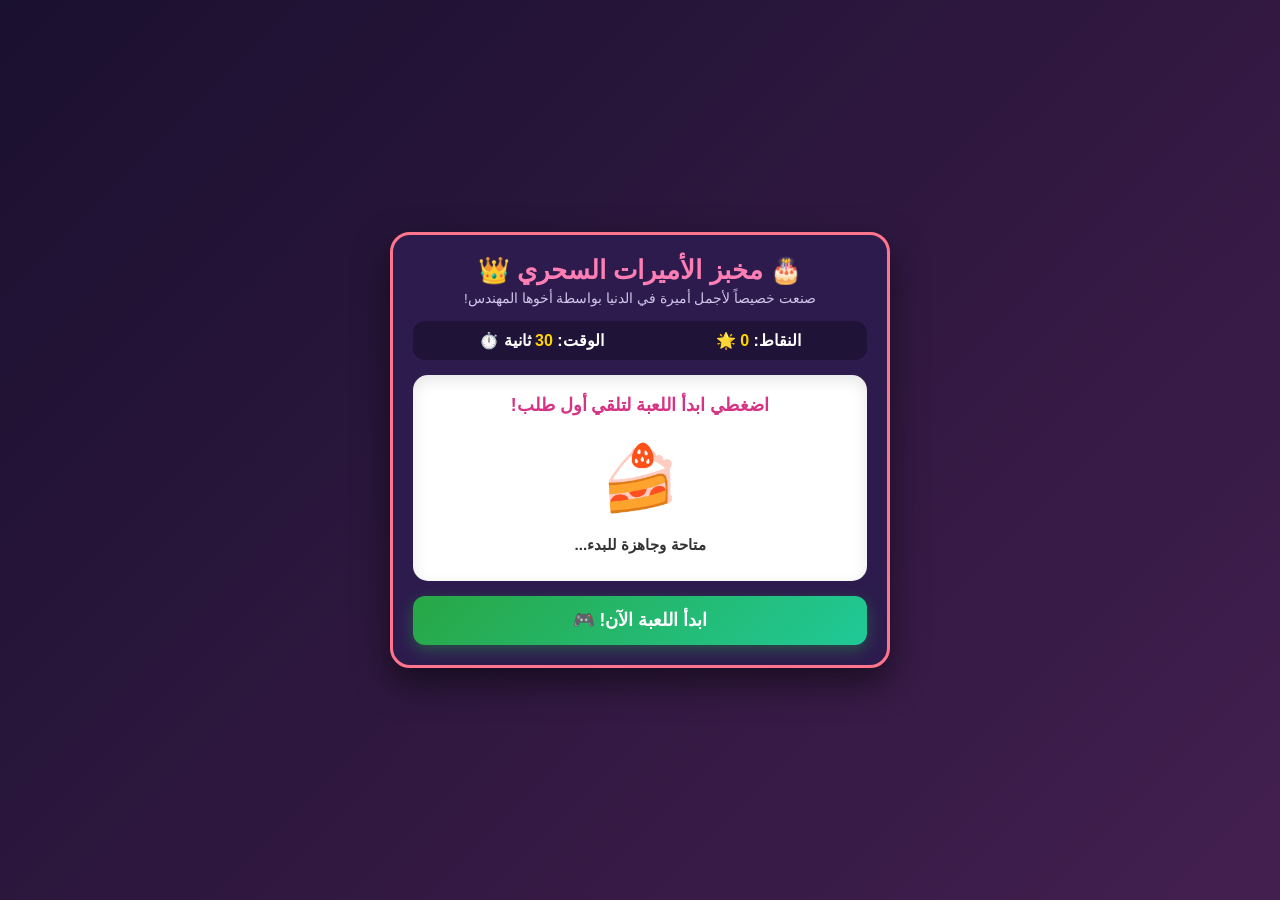
==== cake-game.html @ 7feb5570 "Add initial HTML structure for cake game" ====
<!DOCTYPE html>
<html lang="ar" dir="rtl">
<head>
    <meta charset="UTF-8">
    <meta name="viewport" content="width=device-width, initial-scale=1.0">
    <title>مخبز الأميرات السحري | لعبة أختي الصورة</title>
    <style>
        :root {
            --bg-color: #1a102f;
            --card-bg: #2d1b4e;
            --accent-color: #ff758c;
            --secondary-color: #ff7eb3;
            --text-color: #fff;
        }

        * {
            margin: 0;
            padding: 0;
            box-sizing: border-box;
            font-family: 'Segoe UI', Tahoma, Geneva, Verdana, sans-serif;
        }

        body {
            background: linear-gradient(135deg, var(--bg-color), #431f4f);
            color: var(--text-color);
            min-height: 100vh;
            display: flex;
            flex-direction: column;
            align-items: center;
            justify-content: center;
            padding: 10px;
        }

        .game-container {
            width: 100%;
            max-width: 500px;
            background-color: var(--card-bg);
            border-radius: 20px;
            padding: 20px;
            box-shadow: 0 15px 35px rgba(0,0,0,0.5);
            border: 3px solid var(--accent-color);
            text-align: center;
        }

        h1 {
            color: var(--secondary-color);
            font-size: 1.6rem;
            margin-bottom: 5px;
        }

        .stats-bar {
            display: flex;
            justify-content: space-around;
            background: rgba(0,0,0,0.3);
            padding: 10px;
            border-radius: 12px;
            margin: 15px 0;
            font-size: 1rem;
            font-weight: bold;
        }

        .stat-item span {
            color: #ffd700;
        }

        /* منطقة تجهيز الكيك الواقعية */
        .kitchen-board {
            background: #fff;
            color: #333;
            border-radius: 15px;
            padding: 20px;
            min-height: 200px;
            display: flex;
            flex-direction: column;
            align-items: center;
            justify-content: center;
            position: relative;
            margin-bottom: 15px;
            box-shadow: inset 0 5px 15px rgba(0,0,0,0.1);
        }

        .customer-order {
            font-size: 1.1rem;
            font-weight: bold;
            margin-bottom: 15px;
            color: #d63384;
        }

        .cake-display {
            font-size: 4rem;
            margin: 10px 0;
            transition: 0.3s;
            animation: bounce 1s infinite alternate;
        }

        @keyframes bounce {
            from { transform: translateY(0); }
            to { transform: translateY(-8px); }
        }

        /* أزرار المكونات */
        .ingredients-grid {
            display: grid;
            grid-template-columns: repeat(3, 1fr);
            gap: 10px;
            margin-bottom: 15px;
        }

        .ingredient-btn {
            background: linear-gradient(135deg, #ff758c, #ff7eb3);
            border: none;
            padding: 12px;
            border-radius: 12px;
            color: white;
            font-size: 1rem;
            font-weight: bold;
            cursor: pointer;
            transition: 0.2s;
            box-shadow: 0 4px 10px rgba(255, 117, 140, 0.4);
        }

        .ingredient-btn:active {
            transform: scale(0.95);
        }

        .start-btn {
            background: linear-gradient(135deg, #28a745, #20c997);
            color: white;
            border: none;
            width: 100%;
            padding: 14px;
            border-radius: 12px;
            font-size: 1.1rem;
            font-weight: bold;
            cursor: pointer;
            box-shadow: 0 5px 15px rgba(40, 167, 69, 0.4);
        }

        .message {
            margin-top: 10px;
            font-size: 0.95rem;
            min-height: 25px;
            font-weight: bold;
        }
    </style>
</head>
<body>

    <div class="game-container">
        <h1>🎂 مخبز الأميرات السحري 👑</h1>
        <p style="font-size: 0.85rem; color: #d1c4e9;">صنعت خصيصاً لأجمل أميرة في الدنيا بواسطة أخوها المهندس!</p>

        <div class="stats-bar">
            <div class="stat-item">النقاط: <span id="score">0</span> 🌟</div>
            <div class="stat-item">الوقت: <span id="timer">30</span> ثانية ⏱️</div>
        </div>

        <div class="kitchen-board">
            <div class="customer-order" id="orderText">اضغطي ابدأ اللعبة لتلقي أول طلب!</div>
            <div class="cake-display" id="cakeIcon">🍰</div>
            <div class="message" id="gameMsg">متاحة وجاهزة للبدء...</div>
        </div>

        <div class="ingredients-grid" id="controlsGrid" style="display: none;">
            <button class="ingredient-btn" onclick="selectIngredient('قاعدة كيك')">🍞 كيك</button>
            <button class="ingredient-btn" onclick="selectIngredient('شوكولاتة')">🍫 شوكولاتة</button>
            <button class="ingredient-btn" onclick="selectIngredient('فراولة')">🍓 فراولة</button>
            <button class="ingredient-btn" onclick="selectIngredient('كريمة')">🧁 كريمة</button>
            <button class="ingredient-btn" onclick="selectIngredient('شموع')">🕯️ شموع</button>
            <button class="ingredient-btn" onclick="serveOrder()" style="background: linear-gradient(135deg, #ffc107, #ff9800);">🚀 تقديم</button>
        </div>

        <button class="start-btn" id="startBtn" onclick="startGame()">ابدأ اللعبة الآن! 🎮</button>
    </div>

    <script>
        let score = 0;
        let timeLeft = 30;
        let gameInterval;
        let currentOrder = [];
        let playerSelection = [];
        
        const recipes = [
            { name: "كيك شوكولاتة بالفراولة", items: ["قاعدة كيك", "شوكولاتة", "فراولة"], icon: "🎂" },
            { name: "تورته كريمة بالشموع", items: ["قاعدة كيك", "كريمة", "شموع"], icon: "🧁" },
            { name: "كيك فاخر بالكريمة والفراولة", items: ["قاعدة كيك", "كريمة", "فراولة"], icon: "🍰" }
        ];

        let targetRecipe = null;

        function startGame() {
            score = 0;
            timeLeft = 30;
            document.getElementById("score").innerText = score;
            document.getElementById("startBtn").style.display = "none";
            document.getElementById("controlsGrid").style.display = "grid";
            
            nextOrder();
            
            gameInterval = setInterval(() => {
                timeLeft--;
                document.getElementById("timer").innerText = timeLeft;
                if (timeLeft <= 0) {
                    clearInterval(gameInterval);
                    endGame();
                }
            }, 1000);
        }

        function nextOrder() {
            playerSelection = [];
            targetRecipe = recipes[Math.floor(Math.random() * recipes.length)];
            document.getElementById("orderText").innerText = "الطلب المطلوب: " + targetRecipe.name;
            document.getElementById("cakeIcon").innerText = targetRecipe.icon;
            document.getElementById("gameMsg").innerText = "قومي بتجميع المكونات بالترتيب الصحيح!";
            document.getElementById("gameMsg").style.color = "#333";
        }

        function selectIngredient(item) {
            if (timeLeft <= 0) return;
            playerSelection.push(item);
            document.getElementById("gameMsg").innerText = "المكونات المضافة: " + playerSelection.join(" + ");
        }

        function serveOrder() {
            if (timeLeft <= 0) return;
            
            // التحقق من مطابقة المكونات
            let isMatch = targetRecipe.items.length === playerSelection.length &&
                          targetRecipe.items.every((val, index) => val === playerSelection[index]);

            if (isMatch) {
                score += 10;
                document.getElementById("score").innerText = score;
                document.getElementById("gameMsg").innerText = "ممتاز جداً! طلب صحيح وبطولة 🌟";
                document.getElementById("gameMsg").style.color = "green";
                setTimeout(nextOrder, 1000);
            } else {
                document.getElementById("gameMsg").innerText = "خطأ في المكونات! جربي مرة أخرى ❌";
                document.getElementById("gameMsg").style.color = "red";
                playerSelection = [];
            }
        }

        function endGame() {
            document.getElementById("controlsGrid").style.display = "none";
            document.getElementById("startBtn").style.display = "block";
            document.getElementById("startBtn").innerText = "العب مرة أخرى! 🔄";
            document.getElementById("orderText").innerText = "انتهى الوقت يا بطلة!";
            document.getElementById("cakeIcon").innerText = "🏆";
            document.getElementById("gameMsg").innerText = "النتيجة النهائية: " + score + " نقطة! كفو عليكي!";
        }
    </script>

</body>
</html>
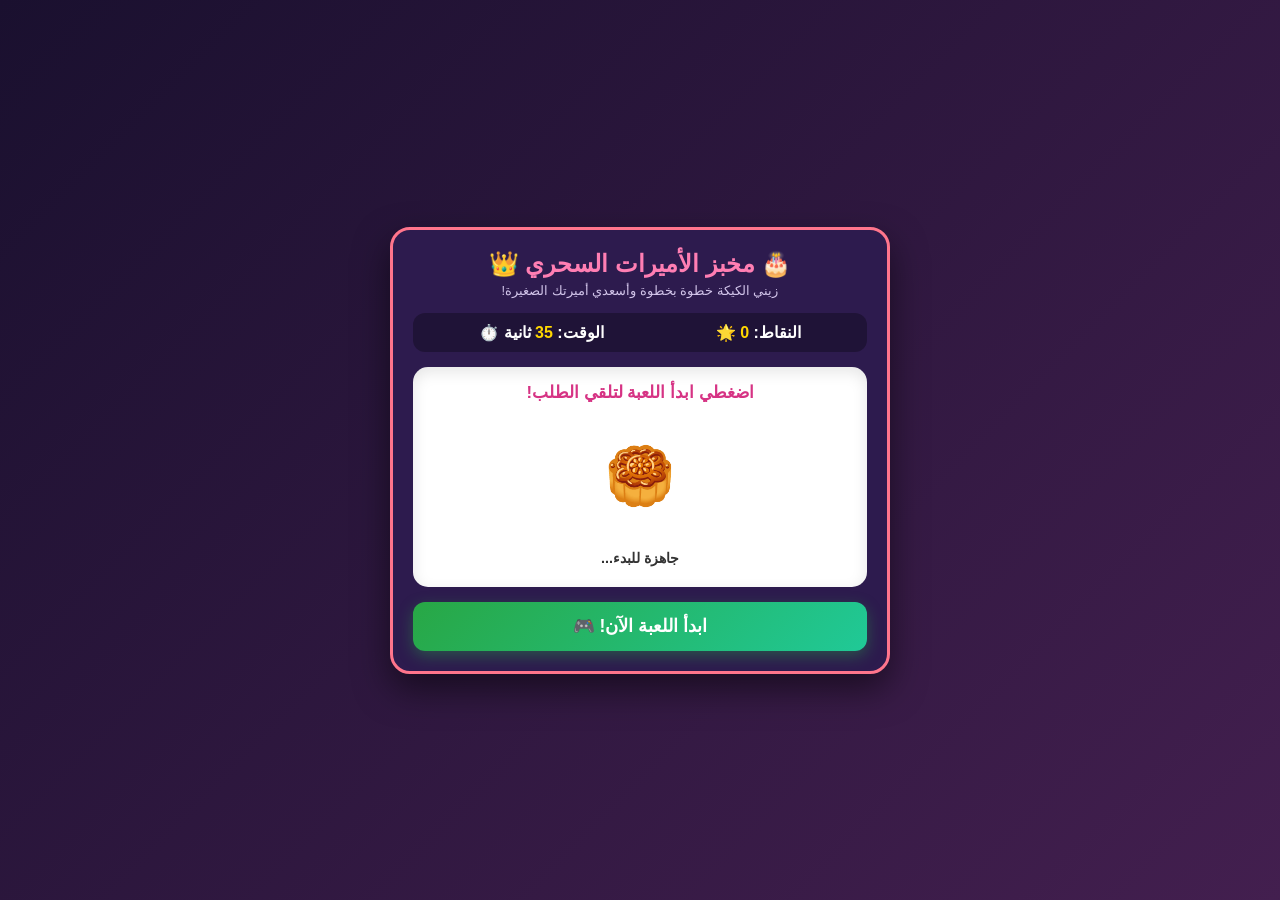
==== commit 7deeffe3: "Update cake-game.html" ====
--- a/cake-game.html
+++ b/cake-game.html
@@ -3,7 +3,7 @@
 <head>
     <meta charset="UTF-8">
     <meta name="viewport" content="width=device-width, initial-scale=1.0">
-    <title>مخبز الأميرات السحري | لعبة أختي الصورة</title>
+    <title>مخبز الأميرات السحري | لعبة أختي الصغرى</title>
     <style>
         :root {
             --bg-color: #1a102f;
@@ -44,7 +44,7 @@
 
         h1 {
             color: var(--secondary-color);
-            font-size: 1.6rem;
+            font-size: 1.5rem;
             margin-bottom: 5px;
         }
 
@@ -63,39 +63,58 @@
             color: #ffd700;
         }
 
-        /* منطقة تجهيز الكيك الواقعية */
+        /* منطقة تجهيز الكيك الواقعية والمرئية */
         .kitchen-board {
             background: #fff;
             color: #333;
             border-radius: 15px;
-            padding: 20px;
-            min-height: 200px;
+            padding: 15px;
+            min-height: 220px;
             display: flex;
             flex-direction: column;
             align-items: center;
-            justify-content: center;
+            justify-content: space-between;
             position: relative;
             margin-bottom: 15px;
             box-shadow: inset 0 5px 15px rgba(0,0,0,0.1);
         }
 
         .customer-order {
-            font-size: 1.1rem;
-            font-weight: bold;
-            margin-bottom: 15px;
+            font-size: 1.05rem;
+            font-weight: bold;
             color: #d63384;
         }
 
-        .cake-display {
-            font-size: 4rem;
-            margin: 10px 0;
-            transition: 0.3s;
-            animation: bounce 1s infinite alternate;
-        }
-
-        @keyframes bounce {
-            from { transform: translateY(0); }
-            to { transform: translateY(-8px); }
+        /* حاوية الكيك المتراكم لتغيير الشكل بالواقع */
+        .cake-assembly {
+            display: flex;
+            flex-direction: column-reverse;
+            align-items: center;
+            justify-content: center;
+            min-height: 110px;
+            margin: 5px 0;
+            transition: all 0.3s ease;
+        }
+
+        .layer {
+            font-size: 2.2rem;
+            animation: popIn 0.3s ease-in-out;
+            margin-top: -15px;
+        }
+
+        .layer:first-child {
+            margin-top: 0;
+        }
+
+        @keyframes popIn {
+            0% { transform: scale(0); opacity: 0; }
+            80% { transform: scale(1.1); opacity: 1; }
+            100% { transform: scale(1); opacity: 1; }
+        }
+
+        .default-cake-icon {
+            font-size: 3.5rem;
+            color: #ccc;
         }
 
         /* أزرار المكونات */
@@ -112,7 +131,7 @@
             padding: 12px;
             border-radius: 12px;
             color: white;
-            font-size: 1rem;
+            font-size: 0.95rem;
             font-weight: bold;
             cursor: pointer;
             transition: 0.2s;
@@ -137,9 +156,8 @@
         }
 
         .message {
-            margin-top: 10px;
-            font-size: 0.95rem;
-            min-height: 25px;
+            font-size: 0.9rem;
+            min-height: 22px;
             font-weight: bold;
         }
     </style>
@@ -148,25 +166,30 @@
 
     <div class="game-container">
         <h1>🎂 مخبز الأميرات السحري 👑</h1>
-        <p style="font-size: 0.85rem; color: #d1c4e9;">صنعت خصيصاً لأجمل أميرة في الدنيا بواسطة أخوها المهندس!</p>
+        <p style="font-size: 0.8rem; color: #d1c4e9;">زيني الكيكة خطوة بخطوة وأسعدي أميرتك الصغيرة!</p>
 
         <div class="stats-bar">
             <div class="stat-item">النقاط: <span id="score">0</span> 🌟</div>
-            <div class="stat-item">الوقت: <span id="timer">30</span> ثانية ⏱️</div>
+            <div class="stat-item">الوقت: <span id="timer">35</span> ثانية ⏱️</div>
         </div>
 
         <div class="kitchen-board">
-            <div class="customer-order" id="orderText">اضغطي ابدأ اللعبة لتلقي أول طلب!</div>
-            <div class="cake-display" id="cakeIcon">🍰</div>
-            <div class="message" id="gameMsg">متاحة وجاهزة للبدء...</div>
+            <div class="customer-order" id="orderText">اضغطي ابدأ اللعبة لتلقي الطلب!</div>
+            
+            <!-- شكل الكيك التفاعلي -->
+            <div class="cake-assembly" id="cakeAssembly">
+                <div class="default-cake-icon" id="basePlaceholder">🥮</div>
+            </div>
+
+            <div class="message" id="gameMsg">جاهزة للبدء...</div>
         </div>
 
         <div class="ingredients-grid" id="controlsGrid" style="display: none;">
-            <button class="ingredient-btn" onclick="selectIngredient('قاعدة كيك')">🍞 كيك</button>
-            <button class="ingredient-btn" onclick="selectIngredient('شوكولاتة')">🍫 شوكولاتة</button>
-            <button class="ingredient-btn" onclick="selectIngredient('فراولة')">🍓 فراولة</button>
-            <button class="ingredient-btn" onclick="selectIngredient('كريمة')">🧁 كريمة</button>
-            <button class="ingredient-btn" onclick="selectIngredient('شموع')">🕯️ شموع</button>
+            <button class="ingredient-btn" onclick="addIngredient('قاعدة كيك', '🍞')">🍞 كيك</button>
+            <button class="ingredient-btn" onclick="addIngredient('شوكولاتة', '🍫')">🍫 شوكولاتة</button>
+            <button class="ingredient-btn" onclick="addIngredient('فراولة', '🍓')">🍓 فراولة</button>
+            <button class="ingredient-btn" onclick="addIngredient('كريمة', '🧁')">🧁 كريمة</button>
+            <button class="ingredient-btn" onclick="addIngredient('شموع', '🕯️')">🕯️ شموع</button>
             <button class="ingredient-btn" onclick="serveOrder()" style="background: linear-gradient(135deg, #ffc107, #ff9800);">🚀 تقديم</button>
         </div>
 
@@ -175,22 +198,21 @@
 
     <script>
         let score = 0;
-        let timeLeft = 30;
+        let timeLeft = 35;
         let gameInterval;
-        let currentOrder = [];
-        let playerSelection = [];
-        
+        let targetRecipe = null;
+        let playerSelectionNames = [];
+        let playerSelectionIcons = [];
+
         const recipes = [
-            { name: "كيك شوكولاتة بالفراولة", items: ["قاعدة كيك", "شوكولاتة", "فراولة"], icon: "🎂" },
-            { name: "تورته كريمة بالشموع", items: ["قاعدة كيك", "كريمة", "شموع"], icon: "🧁" },
-            { name: "كيك فاخر بالكريمة والفراولة", items: ["قاعدة كيك", "كريمة", "فراولة"], icon: "🍰" }
+            { name: "كيك شوكولاتة بالفراولة", items: ["قاعدة كيك", "شوكولاتة", "فراولة"] },
+            { name: "تورته كريمة بالشموع", items: ["قاعدة كيك", "كريمة", "شموع"] },
+            { name: "كيك فاخر بالكريمة والفراولة", items: ["قاعدة كيك", "كريمة", "فراولة"] }
         ];
-
-        let targetRecipe = null;
 
         function startGame() {
             score = 0;
-            timeLeft = 30;
+            timeLeft = 35;
             document.getElementById("score").innerText = score;
             document.getElementById("startBtn").style.display = "none";
             document.getElementById("controlsGrid").style.display = "grid";
@@ -208,37 +230,65 @@
         }
 
         function nextOrder() {
-            playerSelection = [];
+            playerSelectionNames = [];
+            playerSelectionIcons = [];
+            
+            // اختيار وصفة عشوائية جديدة تماماً في كل مرة
             targetRecipe = recipes[Math.floor(Math.random() * recipes.length)];
             document.getElementById("orderText").innerText = "الطلب المطلوب: " + targetRecipe.name;
-            document.getElementById("cakeIcon").innerText = targetRecipe.icon;
-            document.getElementById("gameMsg").innerText = "قومي بتجميع المكونات بالترتيب الصحيح!";
+            document.getElementById("gameMsg").innerText = "أضيفي المكونات بالترتيب الظاهر في الطلب!";
             document.getElementById("gameMsg").style.color = "#333";
-        }
-
-        function selectIngredient(item) {
+            
+            updateCakeVisual();
+        }
+
+        function addIngredient(name, icon) {
             if (timeLeft <= 0) return;
-            playerSelection.push(item);
-            document.getElementById("gameMsg").innerText = "المكونات المضافة: " + playerSelection.join(" + ");
+            
+            playerSelectionNames.push(name);
+            playerSelectionIcons.push(icon);
+            
+            updateCakeVisual();
+            document.getElementById("gameMsg").innerText = "تمت إضافة: " + name;
+        }
+
+        function updateCakeVisual() {
+            const assembly = document.getElementById("cakeAssembly");
+            assembly.innerHTML = "";
+
+            if (playerSelectionIcons.length === 0) {
+                assembly.innerHTML = '<div class="default-cake-icon">🥮</div>';
+                return;
+            }
+
+            // عرض كل طبقة مكون اختارته البطلة فوق بعضه
+            playerSelectionIcons.forEach(icon => {
+                const layerDiv = document.createElement("div");
+                layerDiv.className = "layer";
+                layerDiv.innerText = icon;
+                assembly.appendChild(layerDiv);
+            });
         }
 
         function serveOrder() {
             if (timeLeft <= 0) return;
             
-            // التحقق من مطابقة المكونات
-            let isMatch = targetRecipe.items.length === playerSelection.length &&
-                          targetRecipe.items.every((val, index) => val === playerSelection[index]);
+            let isMatch = targetRecipe.items.length === playerSelectionNames.length &&
+                          targetRecipe.items.every((val, index) => val === playerSelectionNames[index]);
 
             if (isMatch) {
                 score += 10;
                 document.getElementById("score").innerText = score;
-                document.getElementById("gameMsg").innerText = "ممتاز جداً! طلب صحيح وبطولة 🌟";
+                document.getElementById("gameMsg").innerText = "رائع جداً! طلب صحيح وممتاز 🌟";
                 document.getElementById("gameMsg").style.color = "green";
-                setTimeout(nextOrder, 1000);
+                setTimeout(nextOrder, 1200);
             } else {
-                document.getElementById("gameMsg").innerText = "خطأ في المكونات! جربي مرة أخرى ❌";
+                document.getElementById("gameMsg").innerText = "خطأ في المكونات أو الترتيب! أعيدي المحاولة ❌";
                 document.getElementById("gameMsg").style.color = "red";
-                playerSelection = [];
+                // إعادة تعيين طبقات الكيك لتتغير وجاهزة للتجربة الجديدة
+                playerSelectionNames = [];
+                playerSelectionIcons = [];
+                updateCakeVisual();
             }
         }
 
@@ -247,10 +297,12 @@
             document.getElementById("startBtn").style.display = "block";
             document.getElementById("startBtn").innerText = "العب مرة أخرى! 🔄";
             document.getElementById("orderText").innerText = "انتهى الوقت يا بطلة!";
-            document.getElementById("cakeIcon").innerText = "🏆";
-            document.getElementById("gameMsg").innerText = "النتيجة النهائية: " + score + " نقطة! كفو عليكي!";
+            
+            const assembly = document.getElementById("cakeAssembly");
+            assembly.innerHTML = '<div class="default-cake-icon">🏆</div>';
+            
+            document.getElementById("gameMsg").innerText = "النتيجة النهائية: " + score + " نقطة! أداء عظيم!";
         }
     </script>
-
 </body>
 </html>
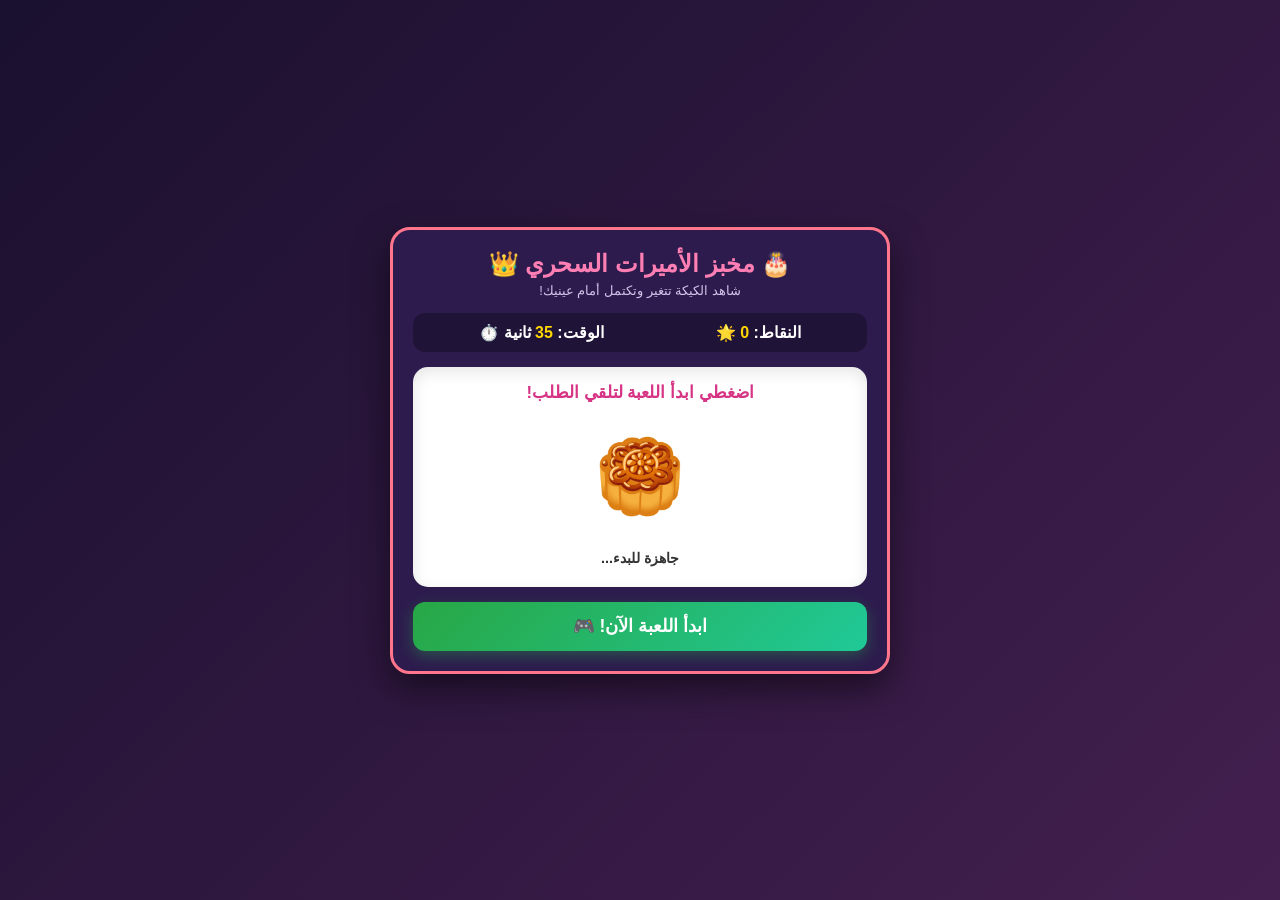
==== commit 4ff508cb: "Refactor cake assembly and update game messages" ====
--- a/cake-game.html
+++ b/cake-game.html
@@ -63,7 +63,7 @@
             color: #ffd700;
         }
 
-        /* منطقة تجهيز الكيك الواقعية والمرئية */
+        /* منطقة تجهيز الكيك المتكاملة */
         .kitchen-board {
             background: #fff;
             color: #333;
@@ -85,36 +85,17 @@
             color: #d63384;
         }
 
-        /* حاوية الكيك المتراكم لتغيير الشكل بالواقع */
-        .cake-assembly {
-            display: flex;
-            flex-direction: column-reverse;
-            align-items: center;
-            justify-content: center;
-            min-height: 110px;
-            margin: 5px 0;
+        /* كيكة واحدة رئيسية يتغير شكلها وتتفاعل مع المكونات */
+        .single-cake-display {
+            font-size: 4.5rem;
+            margin: 15px 0;
             transition: all 0.3s ease;
-        }
-
-        .layer {
-            font-size: 2.2rem;
-            animation: popIn 0.3s ease-in-out;
-            margin-top: -15px;
-        }
-
-        .layer:first-child {
-            margin-top: 0;
-        }
-
-        @keyframes popIn {
-            0% { transform: scale(0); opacity: 0; }
-            80% { transform: scale(1.1); opacity: 1; }
+            animation: pulseCake 0.5s ease-in-out;
+        }
+
+        @keyframes pulseCake {
+            0% { transform: scale(0.8); opacity: 0.5; }
             100% { transform: scale(1); opacity: 1; }
-        }
-
-        .default-cake-icon {
-            font-size: 3.5rem;
-            color: #ccc;
         }
 
         /* أزرار المكونات */
@@ -166,7 +147,7 @@
 
     <div class="game-container">
         <h1>🎂 مخبز الأميرات السحري 👑</h1>
-        <p style="font-size: 0.8rem; color: #d1c4e9;">زيني الكيكة خطوة بخطوة وأسعدي أميرتك الصغيرة!</p>
+        <p style="font-size: 0.8rem; color: #d1c4e9;">شاهد الكيكة تتغير وتكتمل أمام عينيك!</p>
 
         <div class="stats-bar">
             <div class="stat-item">النقاط: <span id="score">0</span> 🌟</div>
@@ -176,20 +157,18 @@
         <div class="kitchen-board">
             <div class="customer-order" id="orderText">اضغطي ابدأ اللعبة لتلقي الطلب!</div>
             
-            <!-- شكل الكيك التفاعلي -->
-            <div class="cake-assembly" id="cakeAssembly">
-                <div class="default-cake-icon" id="basePlaceholder">🥮</div>
-            </div>
+            <!-- كيكة واحدة رئيسية يتغير شكلها حسب المكونات المضافة -->
+            <div class="single-cake-display" id="mainCakeIcon">🥮</div>
 
             <div class="message" id="gameMsg">جاهزة للبدء...</div>
         </div>
 
         <div class="ingredients-grid" id="controlsGrid" style="display: none;">
-            <button class="ingredient-btn" onclick="addIngredient('قاعدة كيك', '🍞')">🍞 كيك</button>
-            <button class="ingredient-btn" onclick="addIngredient('شوكولاتة', '🍫')">🍫 شوكولاتة</button>
-            <button class="ingredient-btn" onclick="addIngredient('فراولة', '🍓')">🍓 فراولة</button>
-            <button class="ingredient-btn" onclick="addIngredient('كريمة', '🧁')">🧁 كريمة</button>
-            <button class="ingredient-btn" onclick="addIngredient('شموع', '🕯️')">🕯️ شموع</button>
+            <button class="ingredient-btn" onclick="addIngredient('قاعدة كيك')">🍞 كيك</button>
+            <button class="ingredient-btn" onclick="addIngredient('شوكولاتة')">🍫 شوكولاتة</button>
+            <button class="ingredient-btn" onclick="addIngredient('فراولة')">🍓 فراولة</button>
+            <button class="ingredient-btn" onclick="addIngredient('كريمة')">🧁 كريمة</button>
+            <button class="ingredient-btn" onclick="addIngredient('شموع')">🕯️ شموع</button>
             <button class="ingredient-btn" onclick="serveOrder()" style="background: linear-gradient(135deg, #ffc107, #ff9800);">🚀 تقديم</button>
         </div>
 
@@ -202,12 +181,11 @@
         let gameInterval;
         let targetRecipe = null;
         let playerSelectionNames = [];
-        let playerSelectionIcons = [];
 
         const recipes = [
-            { name: "كيك شوكولاتة بالفراولة", items: ["قاعدة كيك", "شوكولاتة", "فراولة"] },
-            { name: "تورته كريمة بالشموع", items: ["قاعدة كيك", "كريمة", "شموع"] },
-            { name: "كيك فاخر بالكريمة والفراولة", items: ["قاعدة كيك", "كريمة", "فراولة"] }
+            { name: "كيك شوكولاتة بالفراولة", items: ["قاعدة كيك", "شوكولاتة", "فراولة"], icon: "🎂" },
+            { name: "تورته كريمة بالشموع", items: ["قاعدة كيك", "كريمة", "شموع"], icon: "🧁" },
+            { name: "كيك فاخر بالكريمة والفراولة", items: ["قاعدة كيك", "كريمة", "فراولة"], icon: "🍰" }
         ];
 
         function startGame() {
@@ -231,43 +209,49 @@
 
         function nextOrder() {
             playerSelectionNames = [];
-            playerSelectionIcons = [];
-            
-            // اختيار وصفة عشوائية جديدة تماماً في كل مرة
             targetRecipe = recipes[Math.floor(Math.random() * recipes.length)];
+            
             document.getElementById("orderText").innerText = "الطلب المطلوب: " + targetRecipe.name;
-            document.getElementById("gameMsg").innerText = "أضيفي المكونات بالترتيب الظاهر في الطلب!";
+            document.getElementById("gameMsg").innerText = "أضيفي المكونات الصحيحة لتحويل الكيكة!";
             document.getElementById("gameMsg").style.color = "#333";
             
-            updateCakeVisual();
-        }
-
-        function addIngredient(name, icon) {
+            // بداية الكيكة فارغة أو قاعدة أساسية
+            document.getElementById("mainCakeIcon").innerText = "🥮";
+        }
+
+        function addIngredient(name) {
             if (timeLeft <= 0) return;
             
             playerSelectionNames.push(name);
-            playerSelectionIcons.push(icon);
-            
-            updateCakeVisual();
+            
+            // تحديث شكل الكيكة الواحدة بناءً على الوصفة الحالية أو المكونات المضافة
+            updateIntegratedCakeVisual();
             document.getElementById("gameMsg").innerText = "تمت إضافة: " + name;
         }
 
-        function updateCakeVisual() {
-            const assembly = document.getElementById("cakeAssembly");
-            assembly.innerHTML = "";
-
-            if (playerSelectionIcons.length === 0) {
-                assembly.innerHTML = '<div class="default-cake-icon">🥮</div>';
-                return;
+        function updateIntegratedCakeVisual() {
+            const cakeElement = document.getElementById("mainCakeIcon");
+            
+            // تحقق إذا كانت المكونات مطابقة تماماً لأي وصفة من الوصفات، اعرض الأيقونة الخاصة بها مباشرة في الكيكة
+            let matchedRecipe = recipes.find(r => 
+                r.items.length === playerSelectionNames.length &&
+                r.items.every((val, index) => val === playerSelectionNames[index])
+            );
+
+            if (matchedRecipe) {
+                cakeElement.innerText = matchedRecipe.icon;
+            } else {
+                // لو لسه في طور التجهيز، اعرض أيقونة تفاعلية متغيرة
+                if (playerSelectionNames.includes("شموع")) {
+                    cakeElement.innerText = "🎂";
+                } else if (playerSelectionNames.includes("كريمة")) {
+                    cakeElement.innerText = "🧁";
+                } else if (playerSelectionNames.includes("شوكولاتة")) {
+                    cakeElement.innerText = "🍰";
+                } else {
+                    cakeElement.innerText = "🍞";
+                }
             }
-
-            // عرض كل طبقة مكون اختارته البطلة فوق بعضه
-            playerSelectionIcons.forEach(icon => {
-                const layerDiv = document.createElement("div");
-                layerDiv.className = "layer";
-                layerDiv.innerText = icon;
-                assembly.appendChild(layerDiv);
-            });
         }
 
         function serveOrder() {
@@ -279,16 +263,15 @@
             if (isMatch) {
                 score += 10;
                 document.getElementById("score").innerText = score;
-                document.getElementById("gameMsg").innerText = "رائع جداً! طلب صحيح وممتاز 🌟";
+                document.getElementById("mainCakeIcon").innerText = "✨ " + targetRecipe.icon + " ✨";
+                document.getElementById("gameMsg").innerText = "ممتاز جداً! الكيكة جاهزة ومثالية 🌟";
                 document.getElementById("gameMsg").style.color = "green";
-                setTimeout(nextOrder, 1200);
+                setTimeout(nextOrder, 1400);
             } else {
-                document.getElementById("gameMsg").innerText = "خطأ في المكونات أو الترتيب! أعيدي المحاولة ❌";
+                document.getElementById("gameMsg").innerText = "خطأ في المكونات! أعيدي المحاولة ❌";
                 document.getElementById("gameMsg").style.color = "red";
-                // إعادة تعيين طبقات الكيك لتتغير وجاهزة للتجربة الجديدة
                 playerSelectionNames = [];
-                playerSelectionIcons = [];
-                updateCakeVisual();
+                document.getElementById("mainCakeIcon").innerText = "🥮";
             }
         }
 
@@ -297,10 +280,7 @@
             document.getElementById("startBtn").style.display = "block";
             document.getElementById("startBtn").innerText = "العب مرة أخرى! 🔄";
             document.getElementById("orderText").innerText = "انتهى الوقت يا بطلة!";
-            
-            const assembly = document.getElementById("cakeAssembly");
-            assembly.innerHTML = '<div class="default-cake-icon">🏆</div>';
-            
+            document.getElementById("mainCakeIcon").innerText = "🏆";
             document.getElementById("gameMsg").innerText = "النتيجة النهائية: " + score + " نقطة! أداء عظيم!";
         }
     </script>
